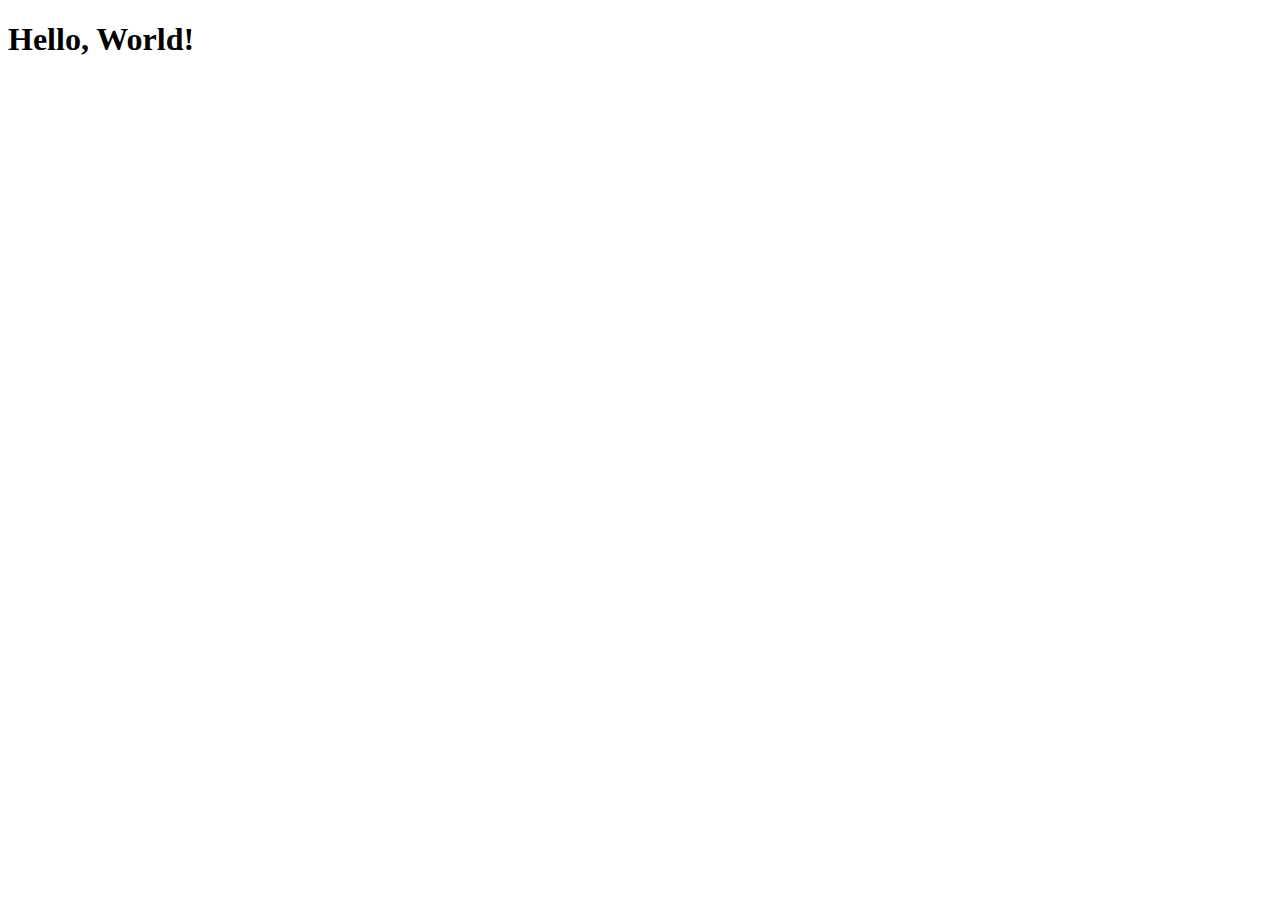
==== index.html @ dd308cbf "Created index.html" ====
<!DOCTYPE html>
<html lang="en">
<head>
    <meta charset="UTF-8">
    <meta name="viewport" content="width=device-width, initial-scale=1.0">
    <title>Welcome to the Banks Robotics Club!</title>
</head>
<body>
    <h1>Hello, World!</h1>
</body>
</html>
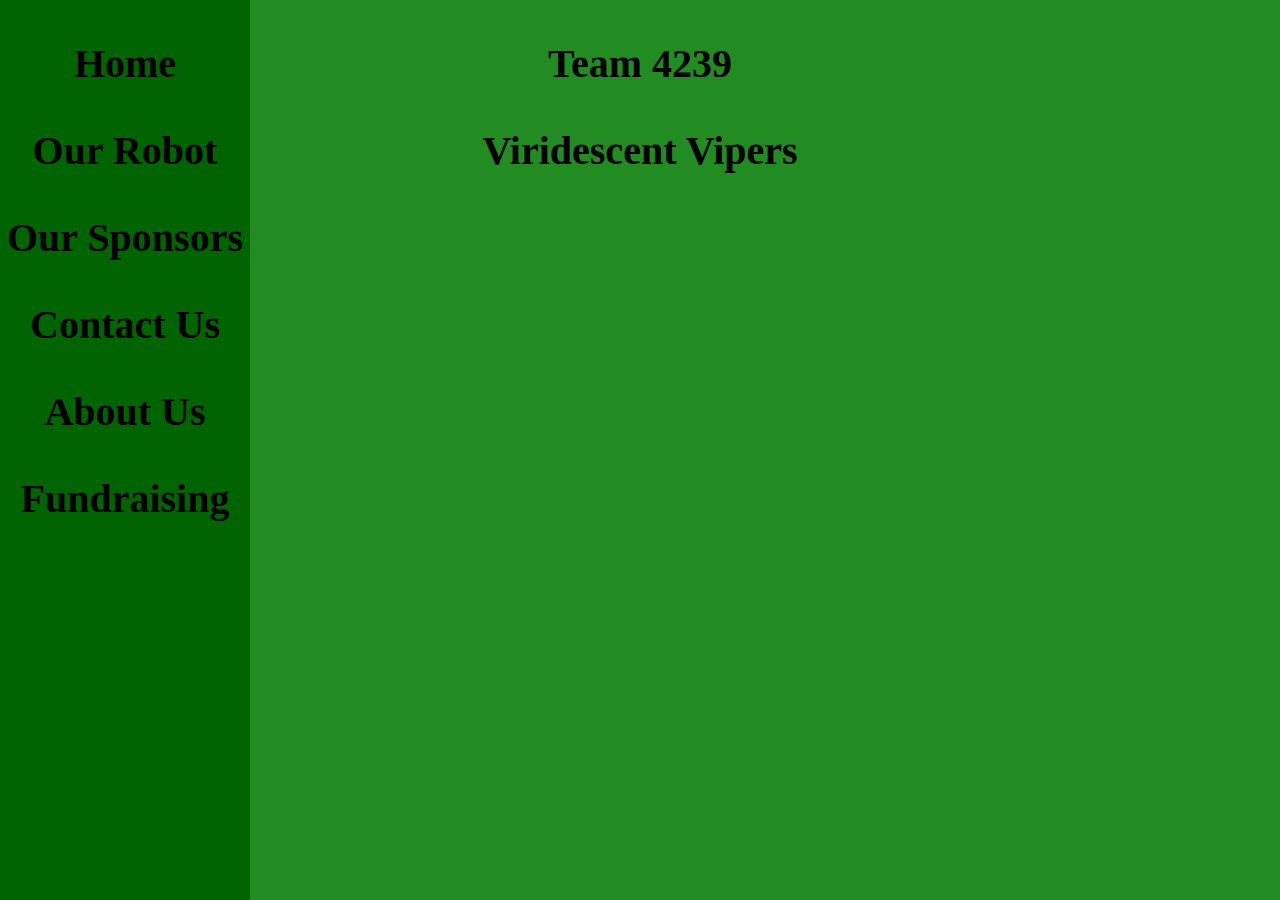
==== commit a99d7263: "Template Homepage" ====
--- a/index.html
+++ b/index.html
@@ -3,9 +3,24 @@
 <head>
     <meta charset="UTF-8">
     <meta name="viewport" content="width=device-width, initial-scale=1.0">
+    <link rel="stylesheet" href="homepage.css">
     <title>Welcome to the Banks Robotics Club!</title>
 </head>
 <body>
-    <h1>Hello, World!</h1>
+
+    <p class="title">Team 4239</p>
+    <p class="title">Viridescent Vipers</p>
+
+    <div class="sidebar">
+        <p class="sidebarElement">Home</p>
+        <p class="sidebarElement">Our Robot</p>
+        <p class="sidebarElement">Our Sponsors</p>
+        <p class="sidebarElement">Contact Us</p>
+        <p class="sidebarElement">About Us</p>
+        <p class="sidebarElement">Fundraising</p>
+
+
+    </div>
+
 </body>
 </html>--- a/homepage.css
+++ b/homepage.css
@@ -0,0 +1,32 @@
+body{
+
+    background-color: forestgreen;
+
+}
+
+.title{
+
+    text-align: center;
+    font-size: 30pt;
+    font-weight: bold;
+
+}
+
+.sidebar{
+    height: 100%;
+    width: 250px;
+    position: fixed;
+    z-index: 1;
+    top: 0;
+    left: 0;
+    background-color: darkgreen;
+    overflow-x: hidden;
+}
+
+.sidebarElement{
+    text-align: center;
+    font-weight: bold;
+    font-size: 30pt;
+}
+
+
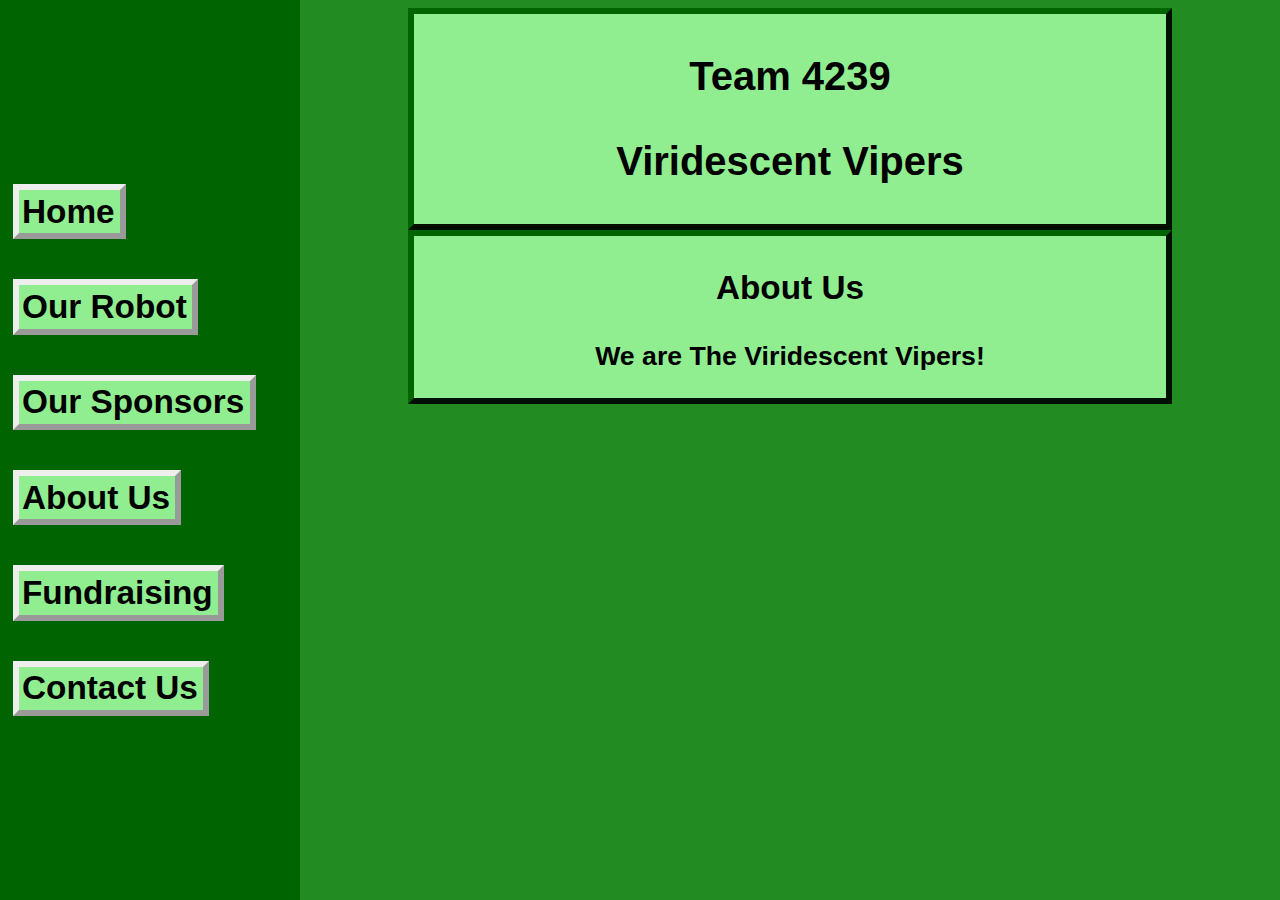
==== commit 9611c268: "Worked on homepage more, looking like an actual website" ====
--- a/index.html
+++ b/index.html
@@ -7,19 +7,38 @@
     <title>Welcome to the Banks Robotics Club!</title>
 </head>
 <body>
+    <div class="titlebox">
+        <div>
+            <div>
+                <p class="titletext">Team 4239</p>
+                <p class="titletext">Viridescent Vipers</p>
+            </div>
+            <div>
+                <p class="mainheader">About Us</p>
+                <p class="maintext">We are The Viridescent Vipers!</p>
+            </div>
+        </div>
+    </div>
+    
+    
 
-    <p class="title">Team 4239</p>
-    <p class="title">Viridescent Vipers</p>
+
+
+
+
+
+
+
+
 
     <div class="sidebar">
-        <p class="sidebarElement">Home</p>
-        <p class="sidebarElement">Our Robot</p>
-        <p class="sidebarElement">Our Sponsors</p>
-        <p class="sidebarElement">Contact Us</p>
-        <p class="sidebarElement">About Us</p>
-        <p class="sidebarElement">Fundraising</p>
-
-
+        <br><br><br><br><br><br><br><br>
+        <a class="sidebarElement" href="our-robot">Home</a> <br>
+        <a class="sidebarElement" href="our-robot">Our Robot</a> <br>
+        <a class="sidebarElement" href="our-robot">Our Sponsors</a> <br>
+        <a class="sidebarElement" href="our-robot">About Us</a> <br>
+        <a class="sidebarElement" href="our-robot">Fundraising</a> <br>
+        <a class="sidebarElement" href="our-robot">Contact Us</a> <br>
     </div>
 
 </body>
--- a/homepage.css
+++ b/homepage.css
@@ -4,17 +4,56 @@
 
 }
 
-.title{
+.titlebox{
+    padding-left: 400px;
+}
+
+.titlebox div{
+    padding-right: 100px;
+}
+
+.titlebox div div{
+    padding: 0px;
+    background-color: lightgreen;
+    border: darkgreen;
+    border-style: outset;
+    border-width: 6px;
+}
+
+.titletext{
 
     text-align: center;
+    font-family: Tahoma, sans-serif;
     font-size: 30pt;
     font-weight: bold;
 
 }
 
+.mainheader{
+    text-align: center;
+    font-family: Tahoma, sans-serif;
+    font-size: 25pt;
+    font-weight: bold;
+}
+
+.maintext{
+    text-align: center;
+    font-family: Tahoma, sans-serif;
+    font-size: 20pt;
+    font-weight: bold;
+}
+
+.mainsection{
+    background-color: lightgreen;
+    position:relative;
+    left: 400px;
+    right: 100px;
+    display: inline-block;
+}
+
 .sidebar{
     height: 100%;
-    width: 250px;
+    width: 300px;
     position: fixed;
     z-index: 1;
     top: 0;
@@ -24,9 +63,28 @@
 }
 
 .sidebarElement{
+    display: inline-block;
+    font-family: Tahoma, sans-serif;
     text-align: center;
     font-weight: bold;
-    font-size: 30pt;
+    font-size: 25pt;
+    text-decoration: none;
+    color: black;
+    margin-top: 30pt;
+    margin-left: 10pt;
+    border: 6px;
+    border-color: darkgree;
+    border-style: outset;
+    padding: 2pt;
+    padding-right: 4pt;
+    background-color: lightgreen;
+}
+
+.sidebarElement:hover{
+
+    background-color: #70CC70;
+
 }
 
 
+
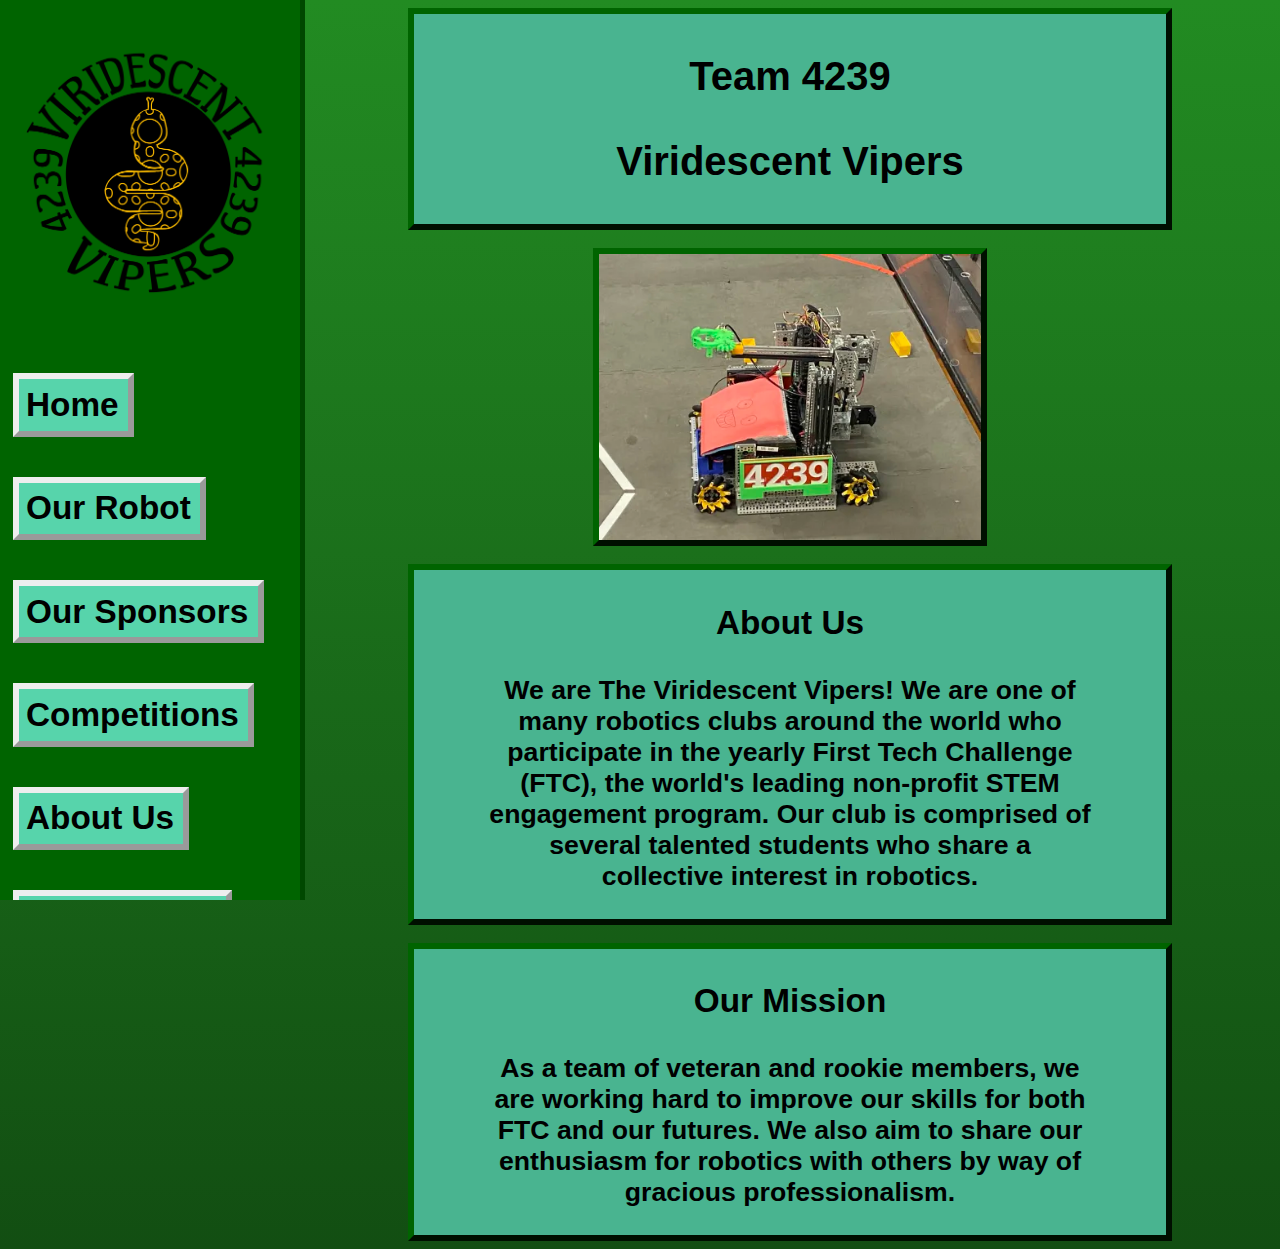
==== commit 6ad88cbb: "Website homepage progress" ====
--- a/index.html
+++ b/index.html
@@ -4,18 +4,29 @@
     <meta charset="UTF-8">
     <meta name="viewport" content="width=device-width, initial-scale=1.0">
     <link rel="stylesheet" href="homepage.css">
+    <link rel="icon" href="ViperTransparent.png" type="image/icon type">
     <title>Welcome to the Banks Robotics Club!</title>
 </head>
 <body>
     <div class="titlebox">
-        <div>
-            <div>
+        <div class="titleboxouter">
+            <div class="titleboxinner">
                 <p class="titletext">Team 4239</p>
                 <p class="titletext">Viridescent Vipers</p>
             </div>
+            <br>
             <div>
+                <img src="robot1.png" alt="Our Robot!" class="titleimg">
+            </div>
+            <br>
+            <div class="titleboxinner">
                 <p class="mainheader">About Us</p>
-                <p class="maintext">We are The Viridescent Vipers!</p>
+                <p class="maintext">We are The Viridescent Vipers! We are one of many robotics clubs around the world who participate in the yearly First Tech Challenge (FTC), the world's leading non-profit STEM engagement program. Our club is comprised of several talented students who share a collective interest in robotics. </p>
+            </div>
+            <br>
+            <div class="titleboxinner">
+                <p class="mainheader">Our Mission</p>
+                <p class="maintext">As a team of veteran and rookie members, we are working hard to improve our skills for both FTC and our futures. We also aim to share our enthusiasm for robotics with others by way of gracious professionalism.</p>
             </div>
         </div>
     </div>
@@ -32,13 +43,16 @@
 
 
     <div class="sidebar">
-        <br><br><br><br><br><br><br><br>
+        <div class="sidebarimgcontainer">
+            <img src="ViperTransparent.png" alt="Vipers" class="sidebarlogo">
+        </div>
         <a class="sidebarElement" href="our-robot">Home</a> <br>
         <a class="sidebarElement" href="our-robot">Our Robot</a> <br>
         <a class="sidebarElement" href="our-robot">Our Sponsors</a> <br>
+        <a class="sidebarElement" href="our-robot">Competitions</a> <br>
         <a class="sidebarElement" href="our-robot">About Us</a> <br>
         <a class="sidebarElement" href="our-robot">Fundraising</a> <br>
-        <a class="sidebarElement" href="our-robot">Contact Us</a> <br>
+        <a class="sidebarElement" href="our-robot">Contact Us</a> <br><br>
     </div>
 
 </body>
--- a/homepage.css
+++ b/homepage.css
@@ -1,6 +1,6 @@
 body{
 
-    background-color: forestgreen;
+    background-image: linear-gradient(forestgreen, rgb(18, 78, 18));
 
 }
 
@@ -8,13 +8,13 @@
     padding-left: 400px;
 }
 
-.titlebox div{
+.titleboxouter{
     padding-right: 100px;
 }
 
-.titlebox div div{
+.titleboxinner{
     padding: 0px;
-    background-color: lightgreen;
+    background-color: rgb(73, 180, 144);
     border: darkgreen;
     border-style: outset;
     border-width: 6px;
@@ -29,6 +29,18 @@
 
 }
 
+.titleimg {
+    display: block;
+    margin-left: auto;
+    margin-right: auto;
+    width: 50%;
+    background-color: lightgreen;
+    border: darkgreen;
+    border-style: outset;
+    border-width: 6px;
+}
+
+
 .mainheader{
     text-align: center;
     font-family: Tahoma, sans-serif;
@@ -41,6 +53,8 @@
     font-family: Tahoma, sans-serif;
     font-size: 20pt;
     font-weight: bold;
+    margin-left: 10%;
+    margin-right: 10%;
 }
 
 .mainsection{
@@ -52,6 +66,7 @@
 }
 
 .sidebar{
+    overflow: -moz-scrollbars-none; 
     height: 100%;
     width: 300px;
     position: fixed;
@@ -59,7 +74,24 @@
     top: 0;
     left: 0;
     background-color: darkgreen;
-    overflow-x: hidden;
+    overflow-x: auto;
+    border: rgb(0, 156, 0);
+    border-style: outset;
+    border-width: 0px;
+    border-right-width: 5px;
+}
+
+.sidebar::-webkit-scrollbar {
+    display: none; 
+}
+
+.sidebarimgcontainer{
+    display: flex;
+    justify-content: center;
+}
+
+.sidebarlogo{
+    width:250px;
 }
 
 .sidebarElement{
@@ -75,9 +107,9 @@
     border: 6px;
     border-color: darkgree;
     border-style: outset;
-    padding: 2pt;
-    padding-right: 4pt;
-    background-color: lightgreen;
+    padding: 5pt;
+    padding-right: 7pt;
+    background-color: rgb(87, 212, 171);
 }
 
 .sidebarElement:hover{
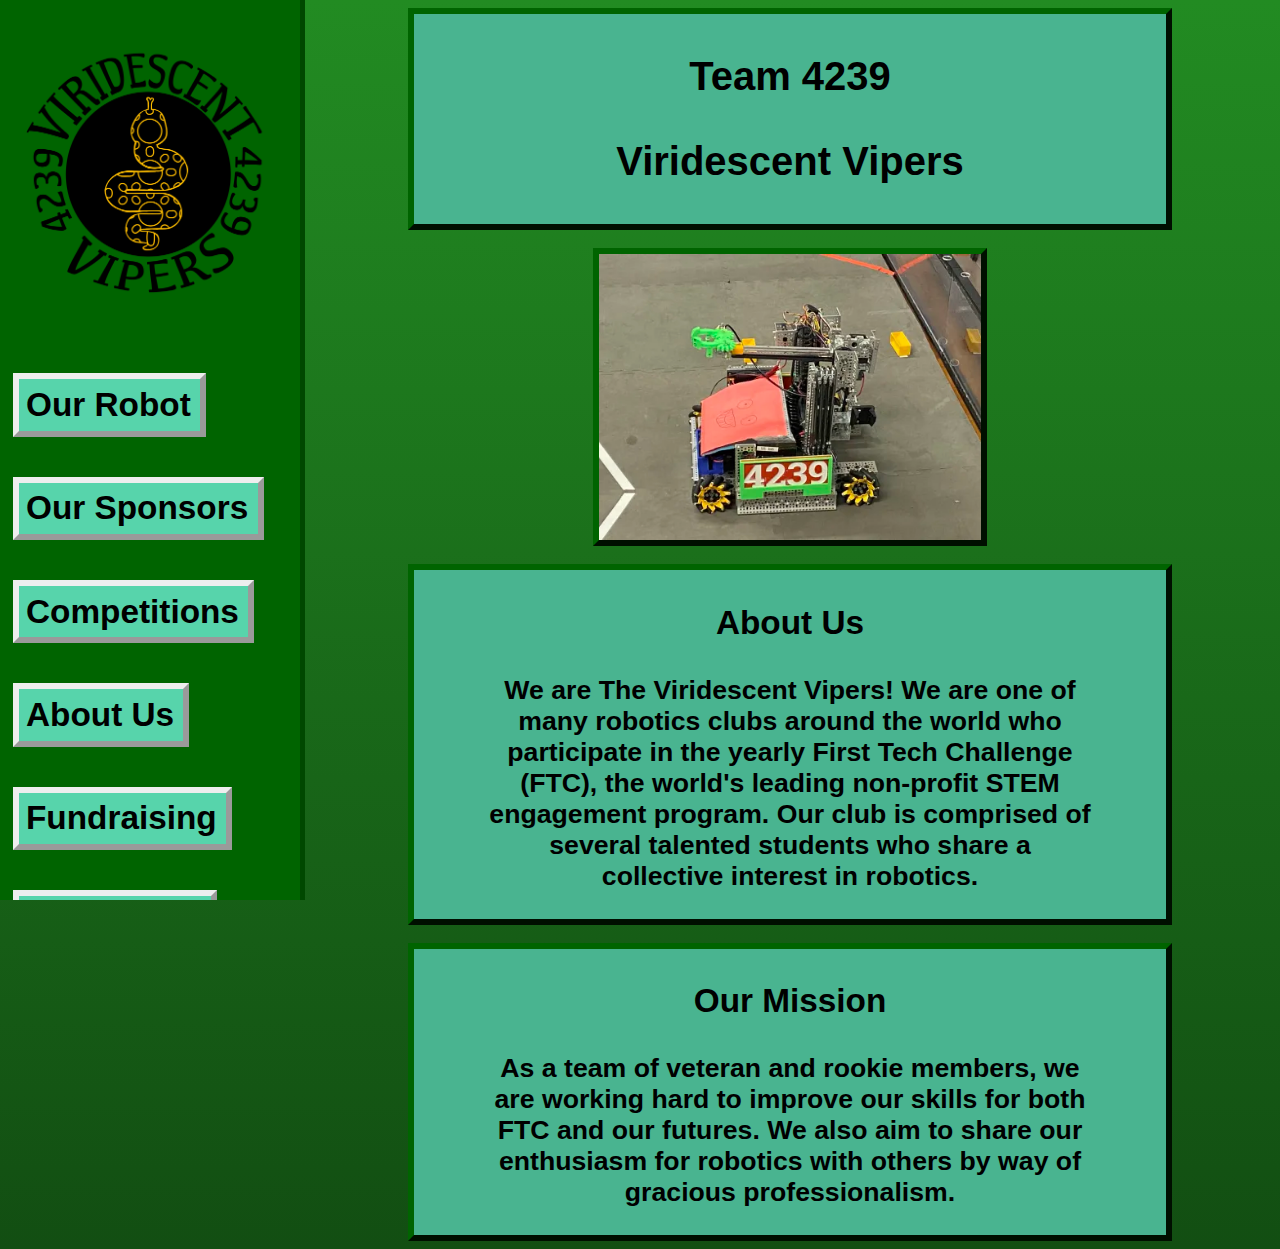
==== commit 07b00530: "Small changes + organization" ====
--- a/index.html
+++ b/index.html
@@ -4,7 +4,7 @@
     <meta charset="UTF-8">
     <meta name="viewport" content="width=device-width, initial-scale=1.0">
     <link rel="stylesheet" href="homepage.css">
-    <link rel="icon" href="ViperTransparent.png" type="image/icon type">
+    <link rel="icon" href="./images/ViperTransparent.png" type="image/icon type">
     <title>Welcome to the Banks Robotics Club!</title>
 </head>
 <body>
@@ -16,7 +16,7 @@
             </div>
             <br>
             <div>
-                <img src="robot1.png" alt="Our Robot!" class="titleimg">
+                <img src="./images/robot1.png" alt="Our Robot!" class="titleimg">
             </div>
             <br>
             <div class="titleboxinner">
@@ -44,10 +44,9 @@
 
     <div class="sidebar">
         <div class="sidebarimgcontainer">
-            <img src="ViperTransparent.png" alt="Vipers" class="sidebarlogo">
+            <img src="./images/ViperTransparent.png" alt="Vipers" class="sidebarlogo">
         </div>
-        <a class="sidebarElement" href="our-robot">Home</a> <br>
-        <a class="sidebarElement" href="our-robot">Our Robot</a> <br>
+        <a class="sidebarElement" href="our-robot.html">Our Robot</a> <br>
         <a class="sidebarElement" href="our-robot">Our Sponsors</a> <br>
         <a class="sidebarElement" href="our-robot">Competitions</a> <br>
         <a class="sidebarElement" href="our-robot">About Us</a> <br>
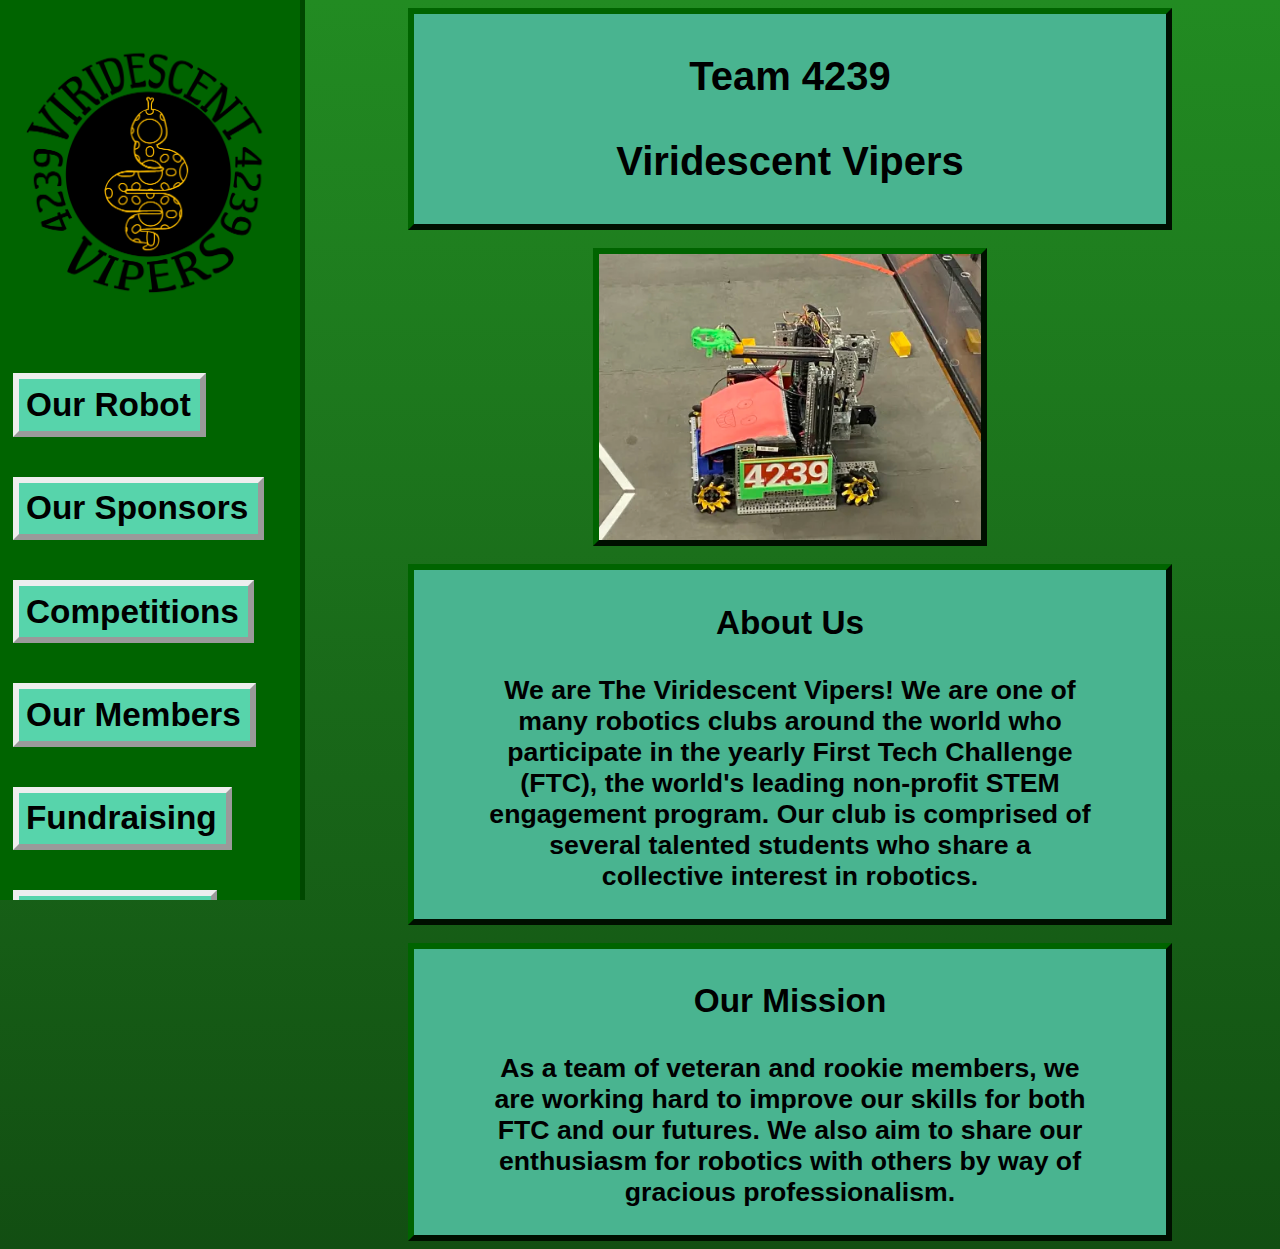
==== commit 29659f9b: "Added the "Our Members" portion" ====
--- a/index.html
+++ b/index.html
@@ -49,7 +49,7 @@
         <a class="sidebarElement" href="our-robot.html">Our Robot</a> <br>
         <a class="sidebarElement" href="our-robot">Our Sponsors</a> <br>
         <a class="sidebarElement" href="our-robot">Competitions</a> <br>
-        <a class="sidebarElement" href="our-robot">About Us</a> <br>
+        <a class="sidebarElement" href="our-members.html">Our Members</a> <br>
         <a class="sidebarElement" href="our-robot">Fundraising</a> <br>
         <a class="sidebarElement" href="our-robot">Contact Us</a> <br><br>
     </div>
--- a/homepage.css
+++ b/homepage.css
@@ -118,5 +118,38 @@
 
 }
 
+.dropdown-content {
+    display: none;
+    overflow: auto;
+    z-index: 1;
+  }
 
+.dropdown {
+    position: relative;
+    display: inline-block;
+}
 
+.show {display: block;}
+
+.dropdownButton{
+    display: inline-block;
+    font-family: Tahoma, sans-serif;
+    text-align: center;
+    font-weight: bold;
+    font-size: 20pt;
+    text-decoration: none;
+    color: black;
+    border: 4px;
+    border-color: darkgreen;
+    border-style: outset;
+    background-color: rgb(87, 212, 171);
+    position: relative;
+    top: -175px;
+    left: 4px;
+}
+
+.dropdownButton:hover{
+
+    background-color: #70CC70;
+
+}
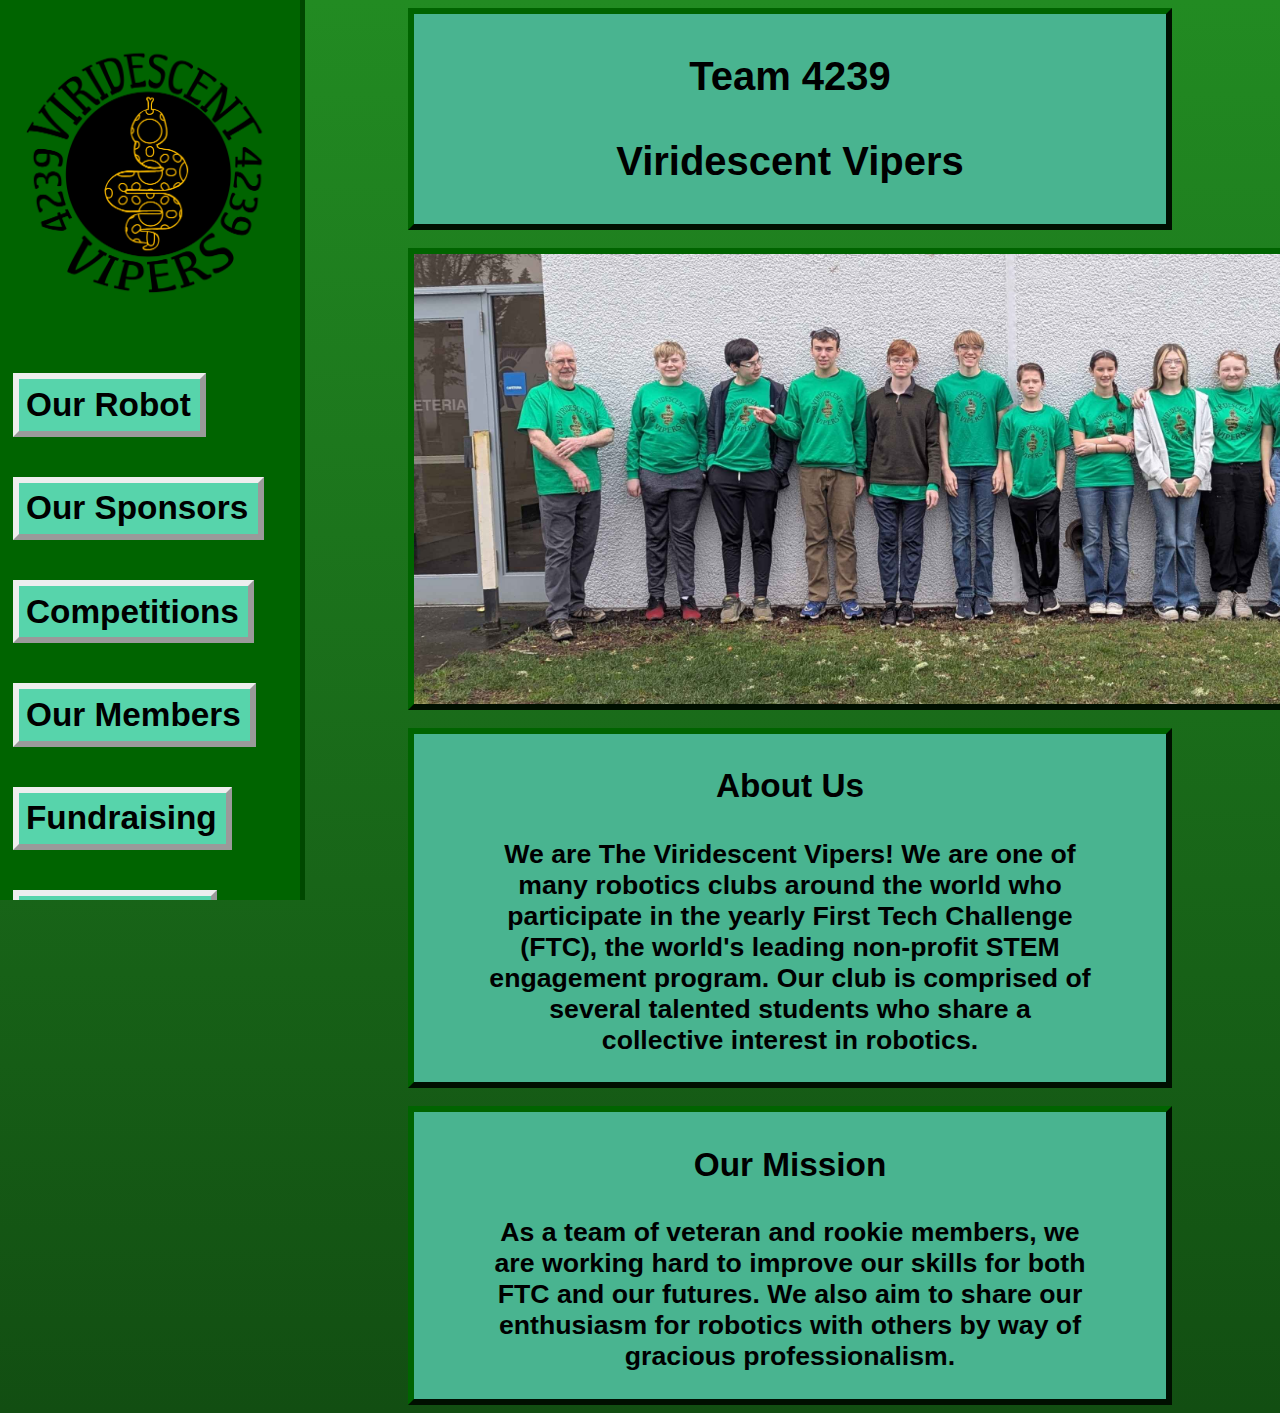
==== commit 8fdfd0b9: "Massive overhaul to CSS file" ====
--- a/index.html
+++ b/index.html
@@ -16,7 +16,7 @@
             </div>
             <br>
             <div>
-                <img src="./images/robot1.png" alt="Our Robot!" class="titleimg">
+                <img src="./images/group.jpg" alt="Our Robot!" class="titleimg">
             </div>
             <br>
             <div class="titleboxinner">
@@ -46,10 +46,10 @@
         <div class="sidebarimgcontainer">
             <img src="./images/ViperTransparent.png" alt="Vipers" class="sidebarlogo">
         </div>
-        <a class="sidebarElement" href="our-robot.html">Our Robot</a> <br>
+        <a class="sidebarElement" href="our-robot">Our Robot</a> <br>
         <a class="sidebarElement" href="our-robot">Our Sponsors</a> <br>
         <a class="sidebarElement" href="our-robot">Competitions</a> <br>
-        <a class="sidebarElement" href="our-members.html">Our Members</a> <br>
+        <a class="sidebarElement" href="our-members">Our Members</a> <br>
         <a class="sidebarElement" href="our-robot">Fundraising</a> <br>
         <a class="sidebarElement" href="our-robot">Contact Us</a> <br><br>
     </div>
--- a/homepage.css
+++ b/homepage.css
@@ -29,11 +29,18 @@
 
 }
 
+.center{
+    display: block;
+    margin-left: auto;
+    margin-right: auto;
+    /*width: 50%;*/
+}
+
 .titleimg {
     display: block;
     margin-left: auto;
     margin-right: auto;
-    width: 50%;
+    height: 450px;
     background-color: lightgreen;
     border: darkgreen;
     border-style: outset;
@@ -125,8 +132,8 @@
   }
 
 .dropdown {
-    position: relative;
-    display: inline-block;
+    /*position: relative;
+    display: inline-block;*/
 }
 
 .show {display: block;}
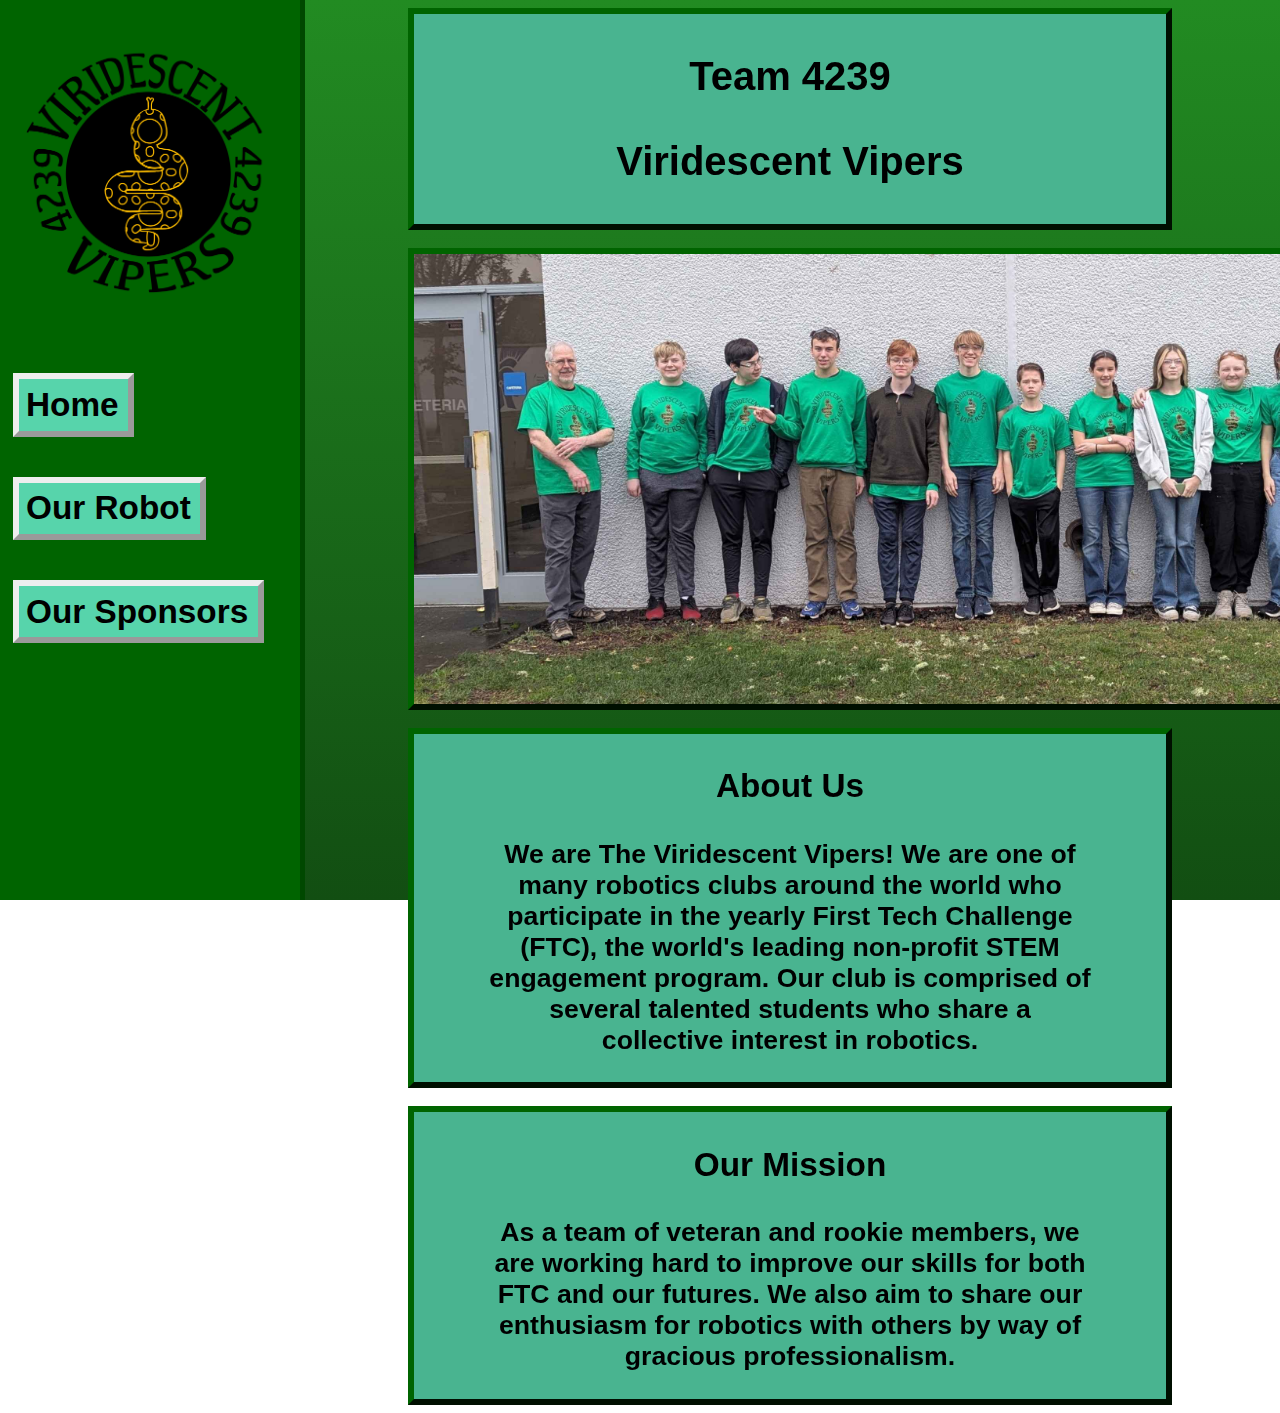
==== commit bf963352: "Added a home button" ====
--- a/index.html
+++ b/index.html
@@ -8,6 +8,7 @@
     <title>Welcome to the Banks Robotics Club!</title>
 </head>
 <body>
+    <div class="background"></div>
     <div class="titlebox">
         <div class="titleboxouter">
             <div class="titleboxinner">
@@ -44,14 +45,11 @@
 
     <div class="sidebar">
         <div class="sidebarimgcontainer">
-            <img src="./images/ViperTransparent.png" alt="Vipers" class="sidebarlogo">
+                <img src="./images/ViperTransparent.png" alt="Vipers" class="sidebarlogo">
         </div>
-        <a class="sidebarElement" href="our-robot">Our Robot</a> <br>
-        <a class="sidebarElement" href="our-robot">Our Sponsors</a> <br>
-        <a class="sidebarElement" href="our-robot">Competitions</a> <br>
-        <a class="sidebarElement" href="our-members">Our Members</a> <br>
-        <a class="sidebarElement" href="our-robot">Fundraising</a> <br>
-        <a class="sidebarElement" href="our-robot">Contact Us</a> <br><br>
+        <a class="sidebarElement" href="../">Home</a>
+        <a class="sidebarElement" href="./our-robot">Our Robot</a> <br>
+        <a class="sidebarElement" href="./our-sponsors">Our Sponsors</a> <br>
     </div>
 
 </body>
--- a/homepage.css
+++ b/homepage.css
@@ -1,7 +1,12 @@
-body{
+.background{
 
     background-image: linear-gradient(forestgreen, rgb(18, 78, 18));
-
+    position: fixed;
+    width: 100%;
+    height: 100%;
+    top: 0px;
+    left: 0px;
+    z-index: -1;
 }
 
 .titlebox{
@@ -41,6 +46,17 @@
     margin-left: auto;
     margin-right: auto;
     height: 450px;
+    background-color: lightgreen;
+    border: darkgreen;
+    border-style: outset;
+    border-width: 6px;
+}
+
+.titlesmallimg {
+    display: block;
+    margin-left: auto;
+    margin-right: auto;
+    height: 200px;
     background-color: lightgreen;
     border: darkgreen;
     border-style: outset;
